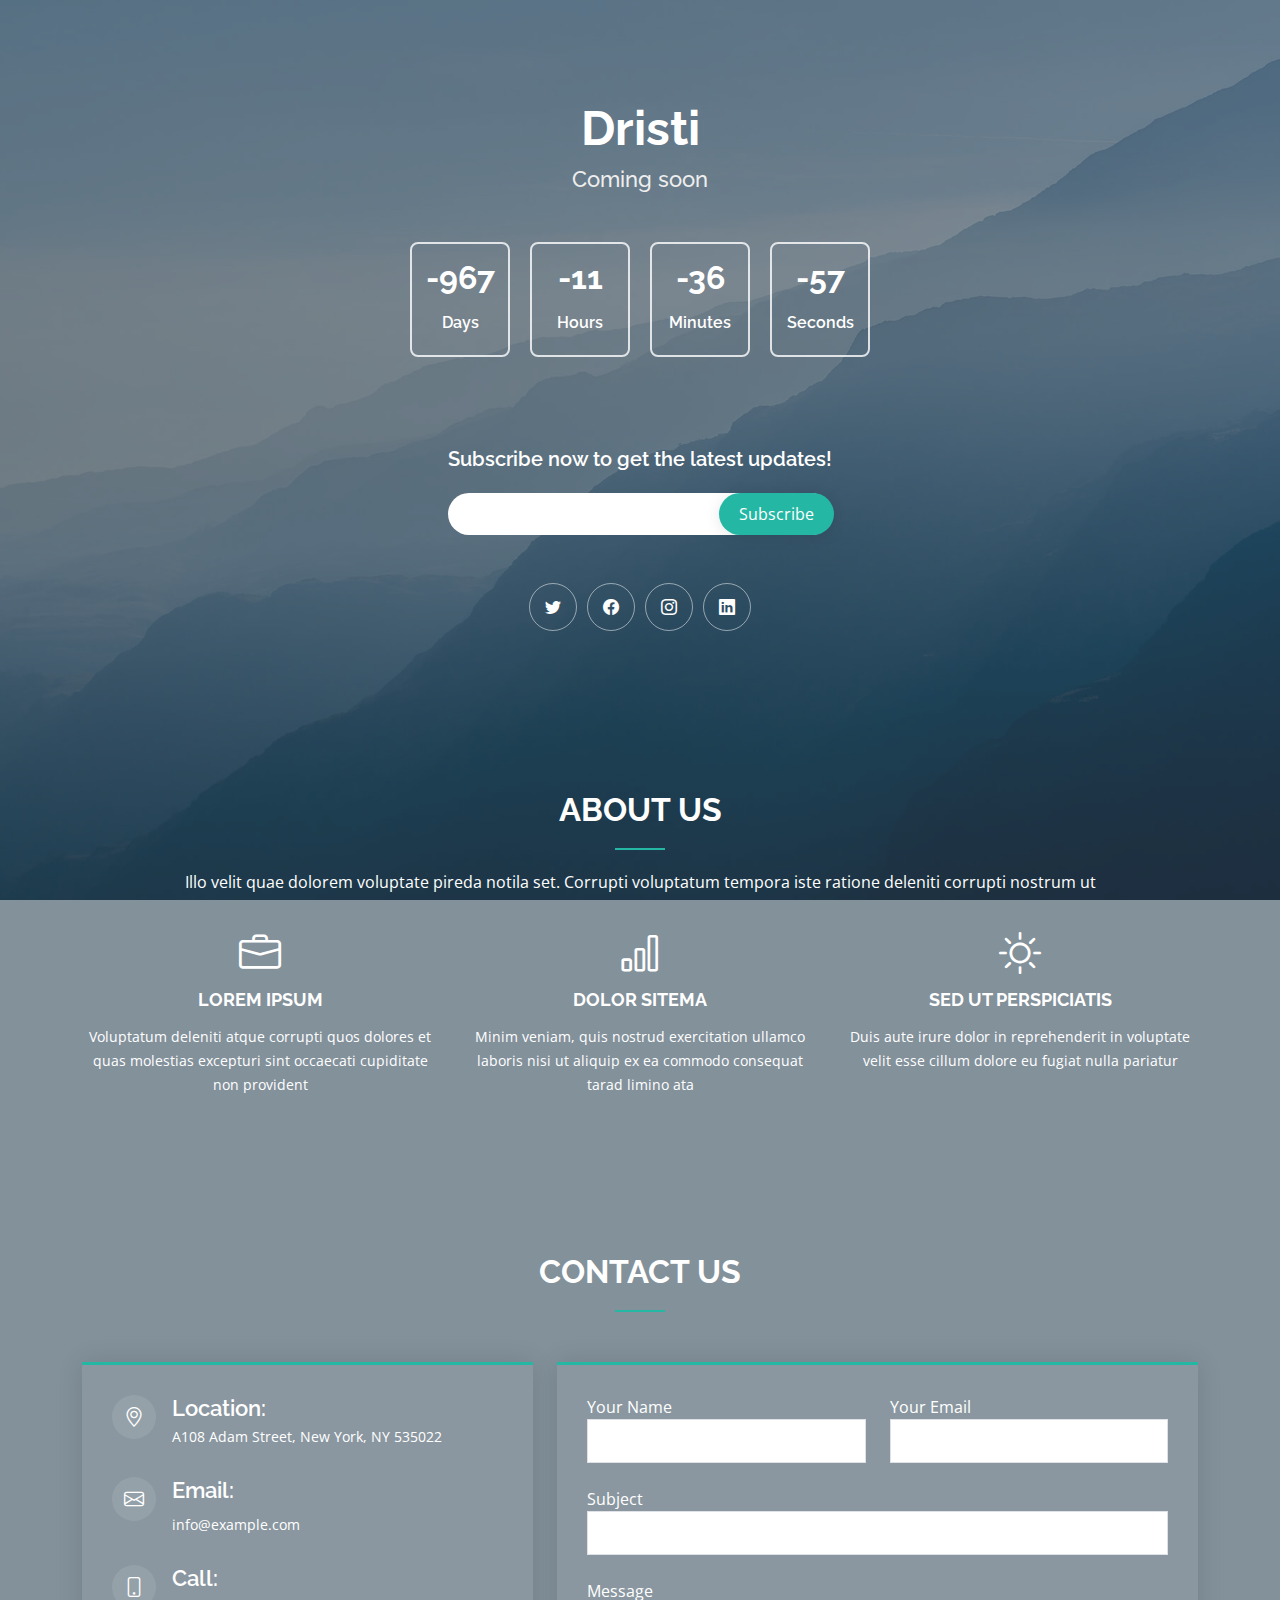
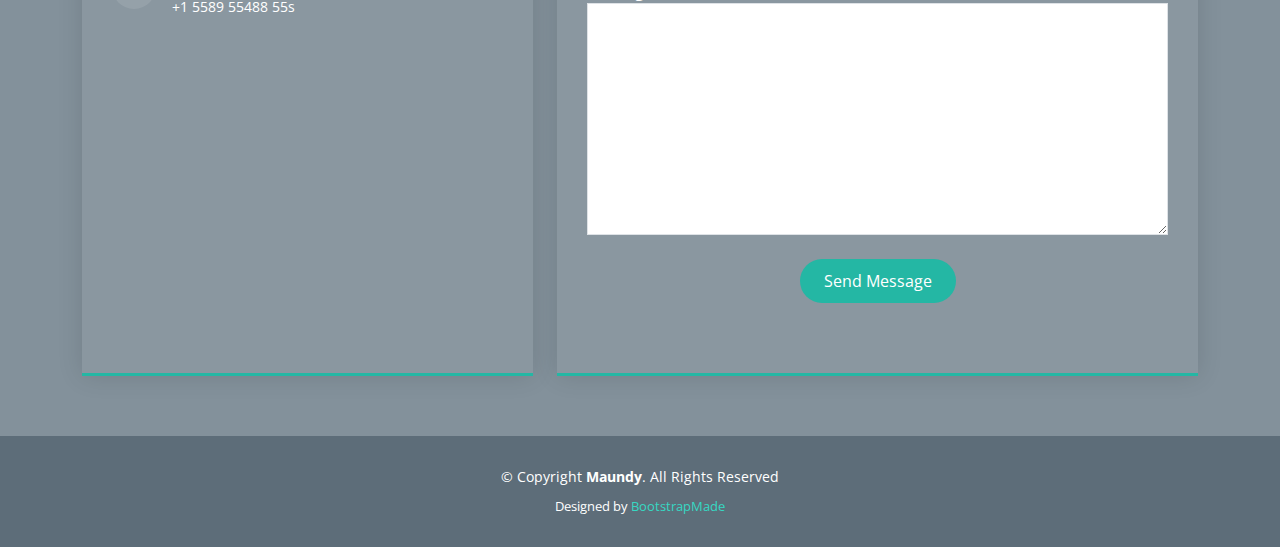
==== Maundy/Maundy/index.html @ fc8031cd "Feature: Countdown file" ====
<!DOCTYPE html>
<html lang="en">
  <head>
    <meta charset="utf-8" />
    <meta content="width=device-width, initial-scale=1.0" name="viewport" />
    <title>Dristi</title>
    <meta content="" name="description" />
    <meta content="" name="keywords" />

    <!-- Favicons -->
    <link href="assets/img/favicon.png" rel="icon" />
    <link href="assets/img/apple-touch-icon.png" rel="apple-touch-icon" />

    <!-- Google Fonts -->
    <link
      href="https://fonts.googleapis.com/css?family=Open+Sans:300,300i,400,400i,600,600i,700,700i|Raleway:300,300i,400,400i,600,600i,700,700i"
      rel="stylesheet"
    />

    <!-- Vendor CSS Files -->
    <link
      href="assets/vendor/bootstrap/css/bootstrap.min.css"
      rel="stylesheet"
    />
    <link
      href="assets/vendor/bootstrap-icons/bootstrap-icons.css"
      rel="stylesheet"
    />

    <!-- Template Main CSS File -->
    <link href="assets/css/style.css" rel="stylesheet" />

    <!-- =======================================================
  * Template Name: Maundy
  * Updated: Sep 18 2023 with Bootstrap v5.3.2
  * Template URL: https://bootstrapmade.com/maundy-free-coming-soon-bootstrap-theme/
  * Author: BootstrapMade.com
  * License: https://bootstrapmade.com/license/
  ======================================================== -->
  </head>

  <body>
    <!-- ======= Header ======= -->
    <header id="header" class="d-flex align-items-center">
      <div class="container d-flex flex-column align-items-center">
        <h1>Dristi</h1>
        <h2>Coming soon</h2>
        <div
          class="countdown d-flex justify-content-center"
          data-count="2023/12/3"
        >
          <div>
            <h3>%d</h3>
            <h4>Days</h4>
          </div>
          <div>
            <h3>%h</h3>
            <h4>Hours</h4>
          </div>
          <div>
            <h3>%m</h3>
            <h4>Minutes</h4>
          </div>
          <div>
            <h3>%s</h3>
            <h4>Seconds</h4>
          </div>
        </div>

        <div class="subscribe">
          <h4>Subscribe now to get the latest updates!</h4>
          <form
            action="forms/notify.php"
            method="post"
            role="form"
            class="php-email-form"
          >
            <div class="subscribe-form">
              <input type="email" name="email" required /><input
                type="submit"
                value="Subscribe"
              />
            </div>
            <div class="mt-2">
              <div class="loading">Loading</div>
              <div class="error-message"></div>
              <div class="sent-message">
                Your notification request was sent. Thank you!
              </div>
            </div>
          </form>
        </div>

        <div class="social-links text-center">
          <a href="#" class="twitter"><i class="bi bi-twitter"></i></a>
          <a href="#" class="facebook"><i class="bi bi-facebook"></i></a>
          <a href="#" class="instagram"><i class="bi bi-instagram"></i></a>
          <a href="#" class="linkedin"><i class="bi bi-linkedin"></i></a>
        </div>
      </div>
    </header>
    <!-- End #header -->

    <main id="main">
      <!-- ======= About Us Section ======= -->
      <section id="about" class="about">
        <div class="container">
          <div class="section-title">
            <h2>About Us</h2>
            <p>
              Illo velit quae dolorem voluptate pireda notila set. Corrupti
              voluptatum tempora iste ratione deleniti corrupti nostrum ut
            </p>
          </div>

          <div class="row mt-2">
            <div class="col-lg-4 col-md-6 icon-box">
              <div class="icon"><i class="bi bi-briefcase"></i></div>
              <h4 class="title"><a href="">Lorem Ipsum</a></h4>
              <p class="description">
                Voluptatum deleniti atque corrupti quos dolores et quas
                molestias excepturi sint occaecati cupiditate non provident
              </p>
            </div>
            <div class="col-lg-4 col-md-6 icon-box">
              <div class="icon"><i class="bi bi-bar-chart"></i></div>
              <h4 class="title"><a href="">Dolor Sitema</a></h4>
              <p class="description">
                Minim veniam, quis nostrud exercitation ullamco laboris nisi ut
                aliquip ex ea commodo consequat tarad limino ata
              </p>
            </div>
            <div class="col-lg-4 col-md-6 icon-box">
              <div class="icon"><i class="bi bi-brightness-high"></i></div>
              <h4 class="title"><a href="">Sed ut perspiciatis</a></h4>
              <p class="description">
                Duis aute irure dolor in reprehenderit in voluptate velit esse
                cillum dolore eu fugiat nulla pariatur
              </p>
            </div>
          </div>
        </div>
      </section>
      <!-- End About Us Section -->

      <!-- ======= Contact Us Section ======= -->
      <section id="contact" class="contact">
        <div class="container">
          <div class="section-title">
            <h2>Contact Us</h2>
          </div>

          <div class="row">
            <div class="col-lg-5 d-flex align-items-stretch">
              <div class="info">
                <div class="address">
                  <i class="bi bi-geo-alt"></i>
                  <h4>Location:</h4>
                  <p>A108 Adam Street, New York, NY 535022</p>
                </div>

                <div class="email">
                  <i class="bi bi-envelope"></i>
                  <h4>Email:</h4>
                  <p>info@example.com</p>
                </div>

                <div class="phone">
                  <i class="bi bi-phone"></i>
                  <h4>Call:</h4>
                  <p>+1 5589 55488 55s</p>
                </div>

                <iframe
                  src="https://www.google.com/maps/embed?pb=!1m14!1m8!1m3!1d12097.433213460943!2d-74.0062269!3d40.7101282!3m2!1i1024!2i768!4f13.1!3m3!1m2!1s0x0%3A0xb89d1fe6bc499443!2sDowntown+Conference+Center!5e0!3m2!1smk!2sbg!4v1539943755621"
                  frameborder="0"
                  style="border: 0; width: 100%; height: 290px"
                  allowfullscreen
                ></iframe>
              </div>
            </div>

            <div class="col-lg-7 mt-5 mt-lg-0 d-flex align-items-stretch">
              <form
                action="forms/contact.php"
                method="post"
                role="form"
                class="php-email-form"
              >
                <div class="row">
                  <div class="form-group col-md-6">
                    <label for="name">Your Name</label>
                    <input
                      type="text"
                      name="name"
                      class="form-control"
                      id="name"
                      required
                    />
                  </div>
                  <div class="form-group col-md-6 mt-3 mt-md-0">
                    <label for="name">Your Email</label>
                    <input
                      type="email"
                      class="form-control"
                      name="email"
                      id="email"
                      required
                    />
                  </div>
                </div>
                <div class="form-group mt-3">
                  <label for="name">Subject</label>
                  <input
                    type="text"
                    class="form-control"
                    name="subject"
                    id="subject"
                    required
                  />
                </div>
                <div class="form-group mt-3">
                  <label for="name">Message</label>
                  <textarea
                    class="form-control"
                    name="message"
                    rows="10"
                    required
                  ></textarea>
                </div>
                <div class="my-3">
                  <div class="loading">Loading</div>
                  <div class="error-message"></div>
                  <div class="sent-message">
                    Your message has been sent. Thank you!
                  </div>
                </div>
                <div class="text-center">
                  <button type="submit">Send Message</button>
                </div>
              </form>
            </div>
          </div>
        </div>
      </section>
      <!-- End Contact Us Section -->
    </main>
    <!-- End #main -->

    <!-- ======= Footer ======= -->
    <footer id="footer">
      <div class="container">
        <div class="copyright">
          &copy; Copyright <strong><span>Maundy</span></strong
          >. All Rights Reserved
        </div>
        <div class="credits">
          <!-- All the links in the footer should remain intact. -->
          <!-- You can delete the links only if you purchased the pro version. -->
          <!-- Licensing information: https://bootstrapmade.com/license/ -->
          <!-- Purchase the pro version with working PHP/AJAX contact form: https://bootstrapmade.com/maundy-free-coming-soon-bootstrap-theme/ -->
          Designed by <a href="https://bootstrapmade.com/">BootstrapMade</a>
        </div>
      </div>
    </footer>
    <!-- End #footer -->

    <a
      href="#"
      class="back-to-top d-flex align-items-center justify-content-center"
      ><i class="bi bi-arrow-up-short"></i
    ></a>

    <!-- Vendor JS Files -->
    <script src="assets/vendor/bootstrap/js/bootstrap.bundle.min.js"></script>
    <script src="assets/vendor/php-email-form/validate.js"></script>

    <!-- Template Main JS File -->
    <script src="assets/js/main.js"></script>
  </body>
</html>
---- Maundy/Maundy/assets/css/style.css ----
/**
* Template Name: Maundy
* Updated: Sep 18 2023 with Bootstrap v5.3.2
* Template URL: https://bootstrapmade.com/maundy-free-coming-soon-bootstrap-theme/
* Author: BootstrapMade.com
* License: https://bootstrapmade.com/license/
*/

/*--------------------------------------------------------------
# General
--------------------------------------------------------------*/
body {
  font-family: "Open Sans", sans-serif;
  color: #fff;
  background: url("../img/bg.jpg") top center no-repeat;
  background-size: cover;
  position: relative;
}

body::before {
  content: "";
  position: absolute;
  left: 0;
  right: 0;
  top: 0;
  bottom: 0;
  background: rgba(49, 71, 89, 0.6);
}

@media (min-width: 1024px) {
  body {
    background-attachment: fixed;
  }
}

a {
  color: #24b7a4;
  text-decoration: none;
}

a:hover {
  color: #36d8c3;
  text-decoration: none;
}

h1,
h2,
h3,
h4,
h5,
h6 {
  font-family: "Raleway", sans-serif;
}

#main {
  position: relative;
}

/*--------------------------------------------------------------
# Back to top button
--------------------------------------------------------------*/
.back-to-top {
  position: fixed;
  visibility: hidden;
  opacity: 0;
  right: 15px;
  bottom: 15px;
  z-index: 996;
  background: #24b7a4;
  width: 40px;
  height: 40px;
  border-radius: 50px;
  transition: all 0.4s;
}

.back-to-top i {
  font-size: 28px;
  color: #fff;
  line-height: 0;
}

.back-to-top:hover {
  background: #2ed6c0;
  color: #fff;
}

.back-to-top.active {
  visibility: visible;
  opacity: 1;
}

/*--------------------------------------------------------------
# Header
--------------------------------------------------------------*/
#header {
  position: relative;
  width: 100%;
  padding: 100px 0;
  /* countdown */
}

#header h1 {
  margin: 0 0 10px 0;
  font-size: 48px;
  font-weight: 700;
  line-height: 56px;
  color: #fff;
}

#header h2 {
  color: #eee;
  margin-bottom: 40px;
  font-size: 22px;
}

#header .countdown {
  margin-bottom: 80px;
}

#header .countdown div {
  text-align: center;
  border: 2px solid rgba(255, 255, 255, 0.8);
  border-radius: 8px;
  margin: 10px 10px;
  width: 100px;
  padding: 15px 0;
}

#header .countdown div h3 {
  font-weight: 700;
  font-size: 32px;
  margin-bottom: 15px;
}

#header .countdown div h4 {
  font-size: 16px;
  font-weight: 600;
}

@media (max-width: 575px) {
  #header .countdown div {
    width: 70px;
    padding: 10px 0;
    margin: 10px 8px;
  }

  #header .countdown div h3 {
    font-size: 28px;
    margin-bottom: 10px;
  }

  #header .countdown div h4 {
    font-size: 14px;
    font-weight: 500;
  }
}

#header .subscribe {
  font-size: 15px;
  text-align: center;
}

#header .subscribe h4 {
  font-size: 20px;
  font-weight: 600;
  color: #fff;
  position: relative;
  padding-bottom: 12px;
}

#header .subscribe .subscribe-form {
  min-width: 300px;
  margin-top: 10px;
  background: #fff;
  padding: 6px 10px;
  position: relative;
  border-radius: 50px;
  text-align: left;
}

#header .subscribe .subscribe-form input[type=email] {
  border: 0;
  padding: 4px 8px;
  width: calc(100% - 100px);
}

#header .subscribe .subscribe-form input[type=submit] {
  position: absolute;
  top: 0;
  right: -2px;
  bottom: 0;
  border: 0;
  background: none;
  font-size: 16px;
  padding: 0 20px;
  background: #24b7a4;
  color: #fff;
  transition: 0.3s;
  border-radius: 50px;
  box-shadow: 0px 2px 15px rgba(0, 0, 0, 0.1);
}

#header .subscribe .subscribe-form input[type=submit]:hover {
  background: #22ae9c;
}

#header .subscribe .error-message {
  display: none;
  color: #ed3c0d;
  text-align: center;
  padding: 15px;
  font-weight: 600;
}

#header .subscribe .sent-message {
  display: none;
  color: #18d26e;
  text-align: center;
  padding: 15px;
  font-weight: 600;
}

#header .subscribe .loading {
  display: none;
  text-align: center;
  padding: 15px;
}

#header .subscribe .loading:before {
  content: "";
  display: inline-block;
  border-radius: 50%;
  width: 24px;
  height: 24px;
  margin: 0 10px -6px 0;
  border: 3px solid #18d26e;
  border-top-color: #eee;
  animation: animate-loading-notify 1s linear infinite;
}

@keyframes animate-loading-notify {
  0% {
    transform: rotate(0deg);
  }

  100% {
    transform: rotate(360deg);
  }
}

#header .social-links {
  margin-top: 40px;
}

#header .social-links a {
  font-size: 16px;
  color: #fff;
  margin: 0 3px;
  border-radius: 50%;
  width: 48px;
  height: 48px;
  transition: 0.3s;
  border: 1px solid rgba(255, 255, 255, 0.5);
  display: inline-flex;
  align-items: center;
  justify-content: center;
}

#header .social-links a i {
  line-height: 0;
}

#header .social-links a:hover {
  background: #24b7a4;
  border-color: #24b7a4;
}

/*--------------------------------------------------------------
# Navigation Menu
--------------------------------------------------------------*/
/**
* Desktop Navigation 
*/
.navbar {
  padding: 0;
}

.navbar ul {
  margin: 0;
  padding: 0;
  display: flex;
  list-style: none;
  align-items: center;
}

.navbar li {
  position: relative;
}

.navbar a,
.navbar a:focus {
  display: flex;
  align-items: center;
  justify-content: space-between;
  padding: 10px 0 10px 30px;
  font-family: "Raleway", sans-serif;
  font-size: 16px;
  font-weight: 700;
  color: #3a5469;
  white-space: nowrap;
  transition: 0.3s;
}

.navbar a i,
.navbar a:focus i {
  font-size: 12px;
  line-height: 0;
  margin-left: 5px;
}

.navbar a:hover,
.navbar .active,
.navbar .active:focus,
.navbar li:hover>a {
  color: #24b7a4;
}

.navbar .getstarted,
.navbar .getstarted:focus {
  background: #24b7a4;
  padding: 8px 20px;
  margin-left: 30px;
  border-radius: 4px;
  color: #fff;
}

.navbar .getstarted:hover,
.navbar .getstarted:focus:hover {
  color: #fff;
  background: #28ccb7;
}

.navbar .dropdown ul {
  display: block;
  position: absolute;
  left: 14px;
  top: calc(100% + 30px);
  margin: 0;
  padding: 10px 0;
  z-index: 99;
  opacity: 0;
  visibility: hidden;
  background: #fff;
  box-shadow: 0px 0px 30px rgba(127, 137, 161, 0.25);
  transition: 0.3s;
  border-radius: 4px;
}

.navbar .dropdown ul li {
  min-width: 200px;
}

.navbar .dropdown ul a {
  padding: 10px 20px;
  font-size: 15px;
  text-transform: none;
  font-weight: 600;
}

.navbar .dropdown ul a i {
  font-size: 12px;
}

.navbar .dropdown ul a:hover,
.navbar .dropdown ul .active:hover,
.navbar .dropdown ul li:hover>a {
  color: #24b7a4;
}

.navbar .dropdown:hover>ul {
  opacity: 1;
  top: 100%;
  visibility: visible;
}

.navbar .dropdown .dropdown ul {
  top: 0;
  left: calc(100% - 30px);
  visibility: hidden;
}

.navbar .dropdown .dropdown:hover>ul {
  opacity: 1;
  top: 0;
  left: 100%;
  visibility: visible;
}

@media (max-width: 1366px) {
  .navbar .dropdown .dropdown ul {
    left: -90%;
  }

  .navbar .dropdown .dropdown:hover>ul {
    left: -100%;
  }
}

/**
* Mobile Navigation 
*/
.mobile-nav-toggle {
  color: #314759;
  font-size: 28px;
  cursor: pointer;
  display: none;
  line-height: 0;
  transition: 0.5s;
}

.mobile-nav-toggle.bi-x {
  color: #fff;
}

@media (max-width: 991px) {
  .mobile-nav-toggle {
    display: block;
  }

  .navbar ul {
    display: none;
  }
}

.navbar-mobile {
  position: fixed;
  overflow: hidden;
  top: 0;
  right: 0;
  left: 0;
  bottom: 0;
  background: rgba(31, 45, 56, 0.9);
  transition: 0.3s;
}

.navbar-mobile .mobile-nav-toggle {
  position: absolute;
  top: 15px;
  right: 15px;
}

.navbar-mobile ul {
  display: block;
  position: absolute;
  top: 55px;
  right: 15px;
  bottom: 15px;
  left: 15px;
  padding: 10px 0;
  border-radius: 10px;
  background-color: #fff;
  overflow-y: auto;
  transition: 0.3s;
}

.navbar-mobile a,
.navbar-mobile a:focus {
  padding: 10px 20px;
  font-size: 15px;
  color: #314759;
}

.navbar-mobile a:hover,
.navbar-mobile .active,
.navbar-mobile li:hover>a {
  color: #24b7a4;
}

.navbar-mobile .getstarted,
.navbar-mobile .getstarted:focus {
  margin: 15px;
}

.navbar-mobile .dropdown ul {
  position: static;
  display: none;
  margin: 10px 20px;
  padding: 10px 0;
  z-index: 99;
  opacity: 1;
  visibility: visible;
  background: #fff;
  box-shadow: 0px 0px 30px rgba(127, 137, 161, 0.25);
}

.navbar-mobile .dropdown ul li {
  min-width: 200px;
}

.navbar-mobile .dropdown ul a {
  padding: 10px 20px;
}

.navbar-mobile .dropdown ul a i {
  font-size: 12px;
}

.navbar-mobile .dropdown ul a:hover,
.navbar-mobile .dropdown ul .active:hover,
.navbar-mobile .dropdown ul li:hover>a {
  color: #24b7a4;
}

.navbar-mobile .dropdown>.dropdown-active {
  display: block;
}

/*--------------------------------------------------------------
# Sections General
--------------------------------------------------------------*/
section {
  padding: 60px 0;
  overflow: hidden;
}

.section-bg {
  background-color: #d8f7f3;
}

.section-title {
  text-align: center;
  padding-bottom: 30px;
}

.section-title h2 {
  font-size: 32px;
  font-weight: bold;
  text-transform: uppercase;
  margin-bottom: 20px;
  padding-bottom: 20px;
  position: relative;
}

.section-title h2::after {
  content: "";
  position: absolute;
  display: block;
  width: 50px;
  height: 2px;
  background: #24b7a4;
  bottom: 0;
  left: calc(50% - 25px);
}

.section-title p {
  margin-bottom: 0;
}

/*--------------------------------------------------------------
# Contact Us
--------------------------------------------------------------*/
.about .icon-box {
  margin-bottom: 20px;
  text-align: center;
}

.about .icon {
  display: flex;
  justify-content: center;
  margin-bottom: 15px;
}

.about .icon i {
  color: #fff;
  font-size: 42px;
  line-height: 0;
}

.about .title {
  font-weight: 700;
  margin-bottom: 15px;
  font-size: 18px;
  text-transform: uppercase;
}

.about .title a {
  color: #fff;
  transition: 0.3s;
}

.about .description {
  line-height: 24px;
  font-size: 14px;
}

/*--------------------------------------------------------------
# Contact Us
--------------------------------------------------------------*/
.contact .info {
  border-top: 3px solid #24b7a4;
  border-bottom: 3px solid #24b7a4;
  padding: 30px;
  background: rgba(255, 255, 255, 0.06);
  width: 100%;
  box-shadow: 0 0 24px 0 rgba(0, 0, 0, 0.12);
}

.contact .info i {
  font-size: 20px;
  color: #fff;
  float: left;
  width: 44px;
  height: 44px;
  background: rgba(255, 255, 255, 0.1);
  display: flex;
  justify-content: center;
  align-items: center;
  border-radius: 50px;
  transition: all 0.3s ease-in-out;
}

.contact .info h4 {
  padding: 0 0 0 60px;
  font-size: 22px;
  font-weight: 600;
  margin-bottom: 5px;
}

.contact .info p {
  padding: 0 0 10px 60px;
  margin-bottom: 20px;
  font-size: 14px;
}

.contact .info .email p {
  padding-top: 5px;
}

.contact .info .social-links {
  padding-left: 60px;
}

.contact .info .social-links a {
  font-size: 18px;
  display: inline-block;
  background: #333;
  color: #fff;
  line-height: 1;
  padding: 8px 0;
  border-radius: 50%;
  text-align: center;
  width: 36px;
  height: 36px;
  transition: 0.3s;
  margin-right: 10px;
}

.contact .info .social-links a:hover {
  background: #24b7a4;
  color: #fff;
}

.contact .info .email:hover i,
.contact .info .address:hover i,
.contact .info .phone:hover i {
  background: #24b7a4;
  color: #fff;
}

.contact .php-email-form {
  width: 100%;
  border-top: 3px solid #24b7a4;
  border-bottom: 3px solid #24b7a4;
  padding: 30px;
  background: rgba(255, 255, 255, 0.06);
  box-shadow: 0 0 24px 0 rgba(0, 0, 0, 0.12);
}

.contact .php-email-form .form-group {
  padding-bottom: 8px;
}

.contact .php-email-form .validate {
  display: none;
  color: red;
  margin: 0 0 15px 0;
  font-weight: 400;
  font-size: 13px;
}

.contact .php-email-form .error-message {
  display: none;
  color: #fff;
  background: #ed3c0d;
  text-align: left;
  padding: 15px;
  font-weight: 600;
}

.contact .php-email-form .error-message br+br {
  margin-top: 25px;
}

.contact .php-email-form .sent-message {
  display: none;
  color: #fff;
  background: #18d26e;
  text-align: center;
  padding: 15px;
  font-weight: 600;
}

.contact .php-email-form .loading {
  display: none;
  background: #fff;
  text-align: center;
  padding: 15px;
}

.contact .php-email-form .loading:before {
  content: "";
  display: inline-block;
  border-radius: 50%;
  width: 24px;
  height: 24px;
  margin: 0 10px -6px 0;
  border: 3px solid #18d26e;
  border-top-color: #eee;
  animation: animate-loading 1s linear infinite;
}

.contact .php-email-form input,
.contact .php-email-form textarea {
  border-radius: 0;
  box-shadow: none;
  font-size: 14px;
}

.contact .php-email-form input {
  height: 44px;
}

.contact .php-email-form textarea {
  padding: 10px 12px;
}

.contact .php-email-form button[type=submit] {
  background: #24b7a4;
  border: 0;
  padding: 10px 24px;
  color: #fff;
  transition: 0.4s;
  border-radius: 50px;
}

.contact .php-email-form button[type=submit]:hover {
  background: #36d8c3;
}

@keyframes animate-loading {
  0% {
    transform: rotate(0deg);
  }

  100% {
    transform: rotate(360deg);
  }
}

/*--------------------------------------------------------------
# Footer
--------------------------------------------------------------*/
#footer {
  background: rgba(38, 55, 69, 0.4);
  padding: 30px 0;
  color: #fff;
  font-size: 14px;
  position: relative;
}

#footer .copyright {
  text-align: center;
}

#footer .credits {
  padding-top: 10px;
  text-align: center;
  font-size: 13px;
  color: #fff;
}

#footer .credits a {
  color: #36d8c3;
}
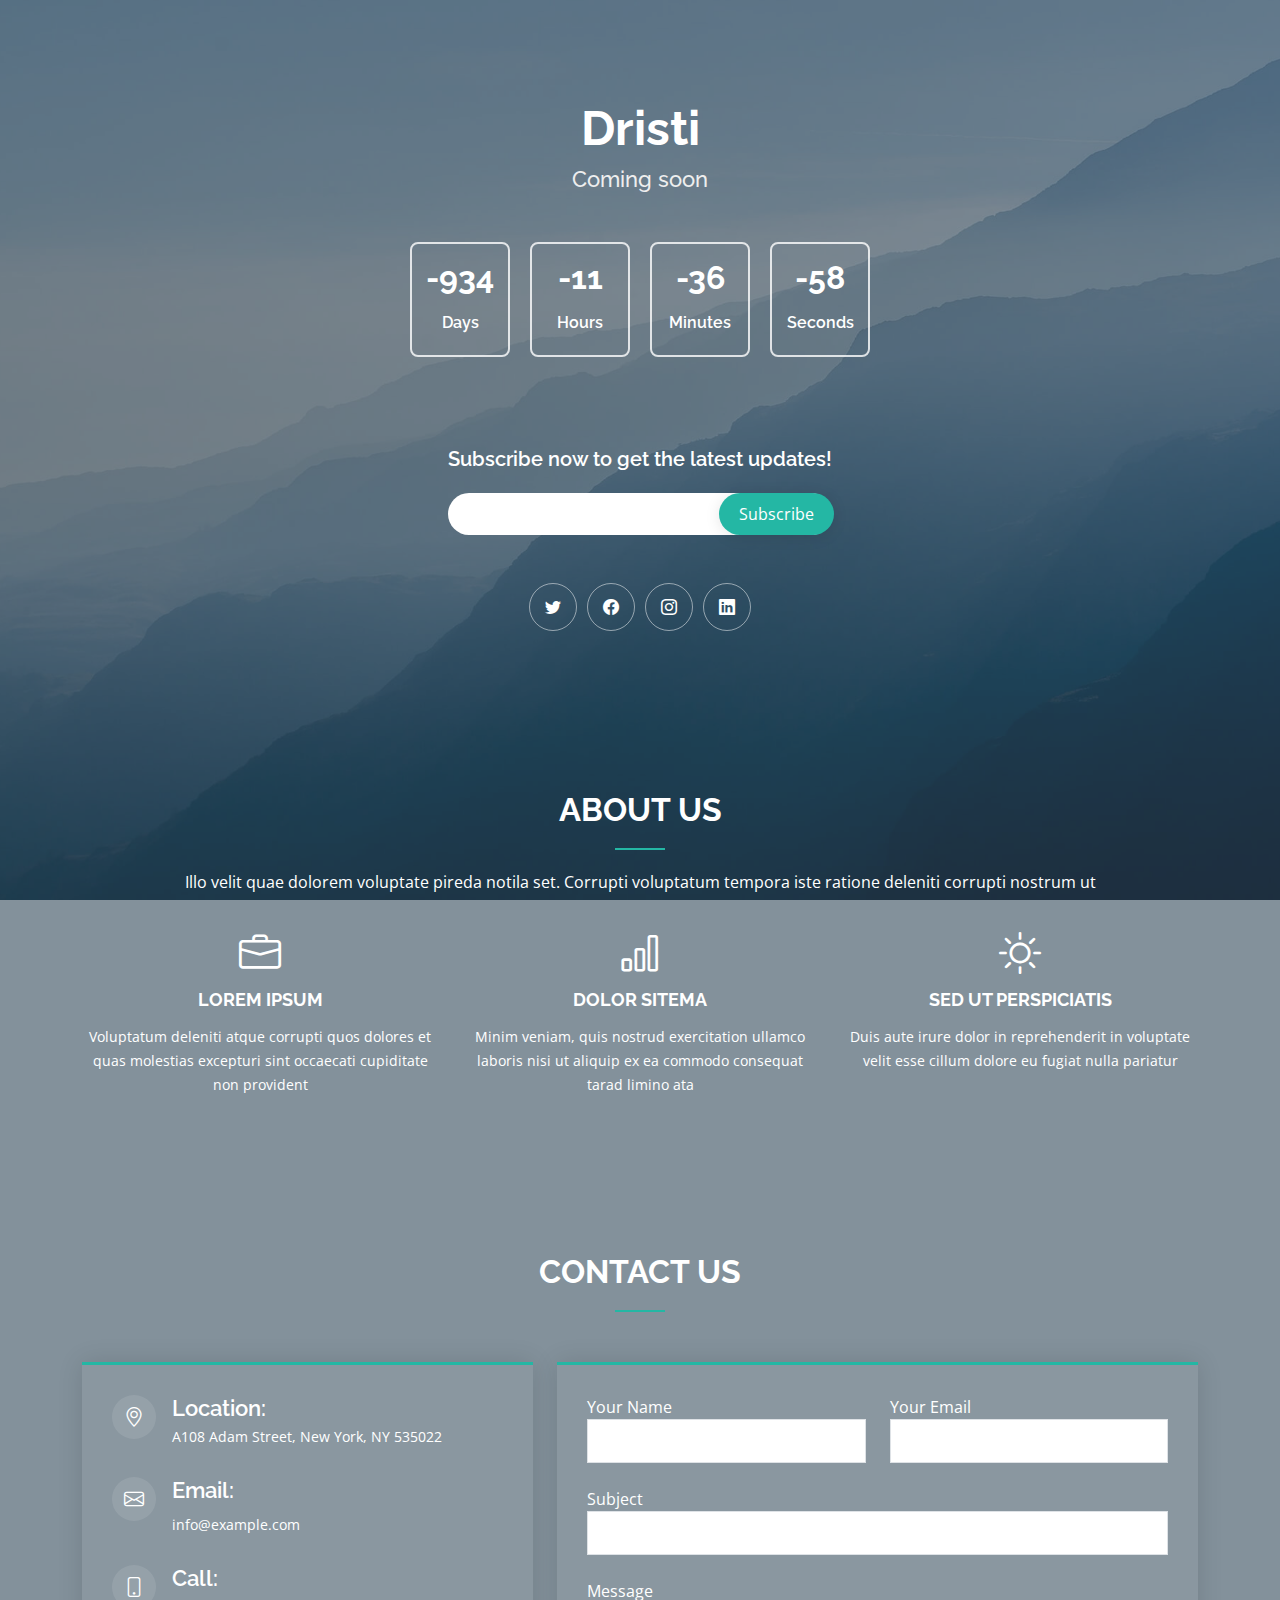
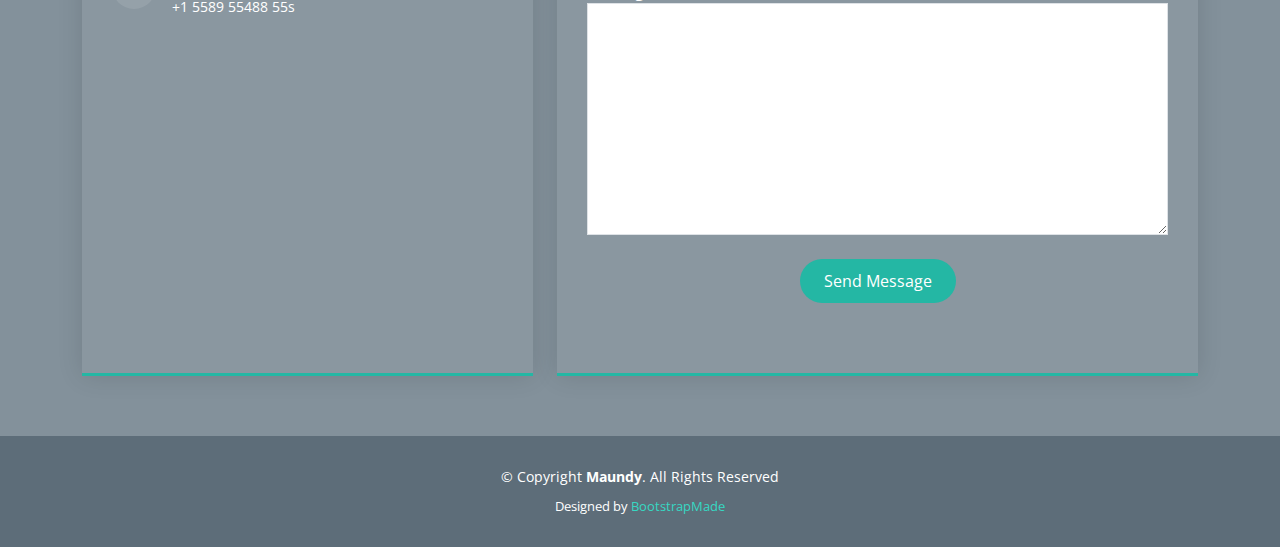
==== commit 4e38e891: "Countdown" ====
--- a/Maundy/Maundy/index.html
+++ b/Maundy/Maundy/index.html
@@ -45,10 +45,7 @@
       <div class="container d-flex flex-column align-items-center">
         <h1>Dristi</h1>
         <h2>Coming soon</h2>
-        <div
-          class="countdown d-flex justify-content-center"
-          data-count="2023/12/3"
-        >
+        <div class="countdown d-flex justify-content-center" data-count="2024/01/5">
           <div>
             <h3>%d</h3>
             <h4>Days</h4>
